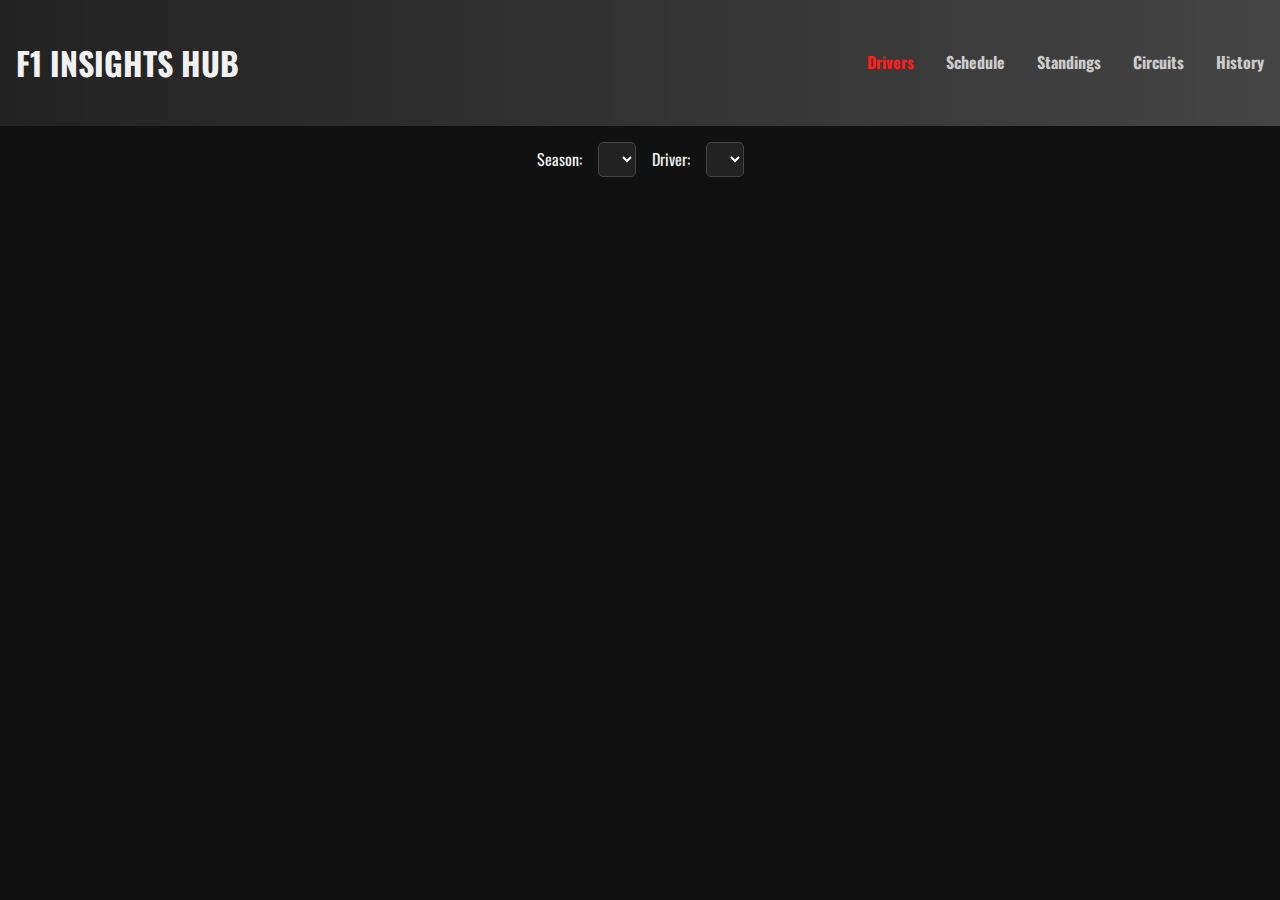
==== Pages/index.html @ 5d676ea0 "Updating header and adding font" ====
<!DOCTYPE html>
<html lang="en">
<head>
  <meta charset="UTF-8" />
  <meta name="viewport" content="width=device-width, initial-scale=1.0" />
  <title>F1 Insights Hub - Drivers</title>
  <link rel="stylesheet" href="/css/styles.css" />
</head>
<body>
  <header>
    <h1>F1 Insights Hub</h1>
    <nav>
      <ul>
        <li><a class="active" href="index.html">Drivers</a></li>
        <li><a href="schedule.html">Schedule</a></li>
        <li><a href="standings.html">Standings</a></li>
        <li><a href="circuits.html">Circuits</a></li>
        <li><a href="history.html">History</a></li>
      </ul>
    </nav>
  </header>

  <main>
    <section class="controls">
      <label for="season">Season:</label>
      <select id="season"></select>

      <label for="driver">Driver:</label>
      <select id="driver"></select>
    </section>

    <section id="driver-card" class="driver-card hidden">
      <h2 id="driver-name"></h2>
      <p><strong>Nationality:</strong> <span id="driver-nationality"></span></p>
      <p><strong>Date of Birth:</strong> <span id="driver-dob"></span></p>
      <p><strong>Permanent Number:</strong> <span id="driver-number"></span></p>
      <p><strong>Wins:</strong> <span id="driver-wins"></span></p>
      <p><strong>Team:</strong> <span id="driver-team"></span></p>
    </section>
  </main>

  <script src="js/main.js"></script>
  <script src="js/drivers.js"></script>
</body>
</html>
---- css/styles.css ----
@import url('https://fonts.googleapis.com/css2?family=Inter:opsz,wght@14..32,100..900&family=Oswald:wght@200..700&display=swap');

body {
    margin: 0;
    font-family: 'Segoe UI', sans-serif;
    background-color: #111;
    color: #f1f1f1;
    line-height: 1.6;
    font-family: 'Oswald';
  }
  
  header {
    text-align: center;
    padding: 1rem;
    background: linear-gradient(to right, #222222, #444444);
    display: flex;
    flex-direction: row;
    justify-content: space-between;
    align-items: center;
  }

  h1 {
    display: flex;
    justify-content: start;
    text-transform: uppercase;
  }
  
  nav ul {
    display: flex;
    justify-content: end;
    list-style: none;
    padding: 0;
    margin-bottom: 1rem;
    gap: 2rem;
  }
  
  nav a {
    color: #ccc;
    text-decoration: none;
    font-weight: bold;
  }
  
  nav a.active, nav a:hover {
    color: #ff1e1e;
  }
  
  main {
    max-width: 800px;
    margin: auto;
    padding: 1rem;
  }
  
  .controls {
    display: flex;
    gap: 1rem;
    flex-wrap: wrap;
    margin-bottom: 2rem;
    align-items: center;
    justify-content: center;
  }
  
  select {
    padding: 0.5rem;
    background-color: #222;
    color: #fff;
    border: 1px solid #444;
    border-radius: 5px;
  }
  
  .driver-card {
    background-color: #1a1a1a;
    border: 1px solid #ff1e1e;
    border-radius: 10px;
    padding: 1.5rem;
    box-shadow: 0 0 10px #ff1e1e22;
  }
  
  .hidden {
    display: none;
  }
  
  footer {
    text-align: center;
    margin-top: 4rem;
    padding: 1rem;
    font-size: 0.9rem;
    color: #888;
  }
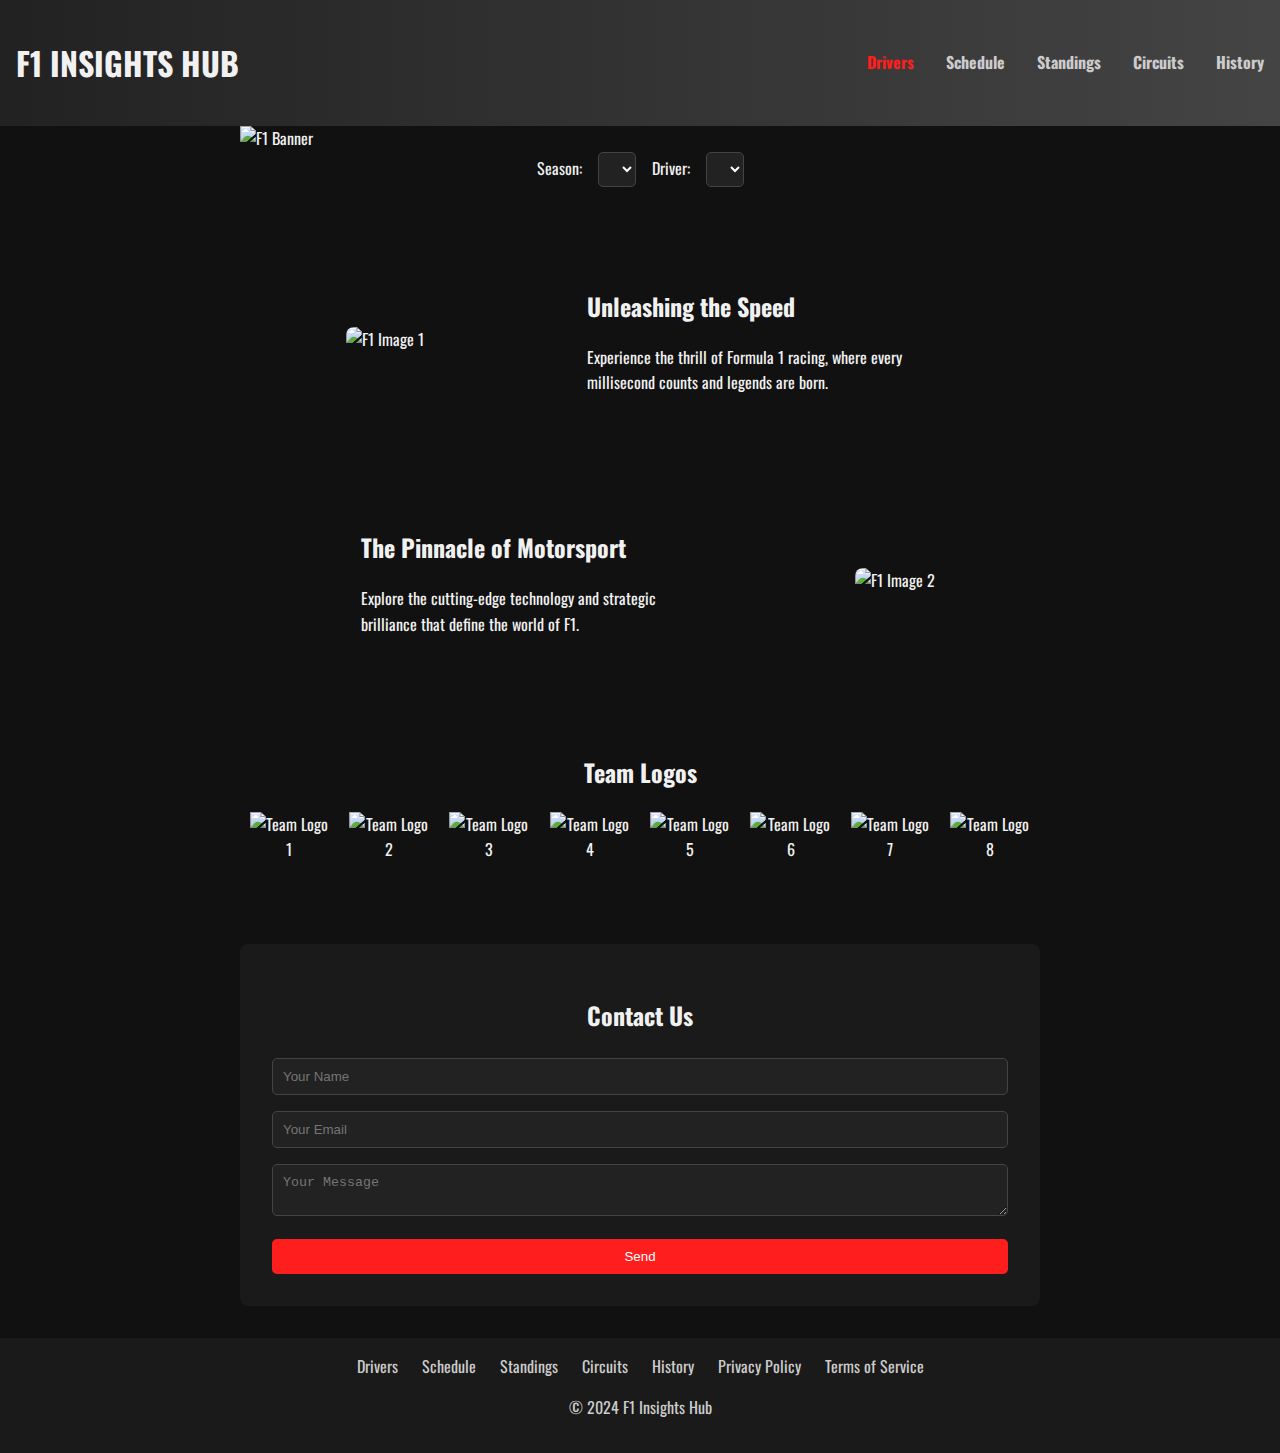
==== commit fc316964: "Making the page more like a homepage" ====
--- a/Pages/index.html
+++ b/Pages/index.html
@@ -21,6 +21,10 @@
   </header>
 
   <main>
+    <section class="banner">
+      <img src="/images/f1-banner.jpg" alt="F1 Banner" />
+    </section>
+
     <section class="controls">
       <label for="season">Season:</label>
       <select id="season"></select>
@@ -37,9 +41,68 @@
       <p><strong>Wins:</strong> <span id="driver-wins"></span></p>
       <p><strong>Team:</strong> <span id="driver-team"></span></p>
     </section>
+
+    <section class="image-text-section">
+      <div class="image-text-content">
+        <img src="/images/f1-image1.jpg" alt="F1 Image 1" />
+        <div class="text-content">
+          <h2>Unleashing the Speed</h2>
+          <p>Experience the thrill of Formula 1 racing, where every millisecond counts and legends are born.</p>
+        </div>
+      </div>
+    </section>
+
+    <section class="image-text-section">
+      <div class="image-text-content">
+        <div class="text-content">
+          <h2>The Pinnacle of Motorsport</h2>
+          <p>Explore the cutting-edge technology and strategic brilliance that define the world of F1.</p>
+        </div>
+        <img src="/images/f1-image2.jpg" alt="F1 Image 2" />
+      </div>
+    </section>
+
+    <section class="team-carousel">
+      <h2>Team Logos</h2>
+      <div class="carousel-container">
+        <div class="carousel-track">
+          <img src="/images/team-logo1.png" alt="Team Logo 1" />
+          <img src="/images/team-logo2.png" alt="Team Logo 2" />
+          <img src="/images/team-logo3.png" alt="Team Logo 3" />
+          <img src="/images/team-logo4.png" alt="Team Logo 4" />
+          <img src="/images/team-logo5.png" alt="Team Logo 5" />
+          <img src="/images/team-logo6.png" alt="Team Logo 6" />
+          <img src="/images/team-logo7.png" alt="Team Logo 7" />
+          <img src="/images/team-logo8.png" alt="Team Logo 8" />
+          </div>
+      </div>
+    </section>
+
+    <section class="contact-form">
+      <h2>Contact Us</h2>
+      <form>
+        <input type="text" placeholder="Your Name" />
+        <input type="email" placeholder="Your Email" />
+        <textarea placeholder="Your Message"></textarea>
+        <button type="submit">Send</button>
+      </form>
+    </section>
   </main>
 
-  <script src="js/main.js"></script>
-  <script src="js/drivers.js"></script>
+  <footer>
+    <div class="footer-links">
+      <a href="index.html">Drivers</a>
+      <a href="schedule.html">Schedule</a>
+      <a href="standings.html">Standings</a>
+      <a href="circuits.html">Circuits</a>
+      <a href="history.html">History</a>
+      <a href="#">Privacy Policy</a>
+      <a href="#">Terms of Service</a>
+    </div>
+    <p>&copy; 2024 F1 Insights Hub</p>
+  </footer>
+
+  <script src="/js/main.js"></script>
+  <script src="/js/drivers.js"></script>
 </body>
 </html>
--- a/css/styles.css
+++ b/css/styles.css
@@ -73,17 +73,131 @@
     border-radius: 10px;
     padding: 1.5rem;
     box-shadow: 0 0 10px #ff1e1e22;
+    text-align: center;
   }
   
   .hidden {
     display: none;
   }
-  
-  footer {
-    text-align: center;
-    margin-top: 4rem;
-    padding: 1rem;
-    font-size: 0.9rem;
-    color: #888;
-  }
-  +
+  /* Add these to your styles.css */
+
+main {
+    max-width: 800px;
+    margin: auto;
+    padding: 1rem;
+    padding: 0 1rem; /* Added padding */
+}
+
+.banner img {
+    width: 100%;
+    display: block;
+}
+
+.image-text-section {
+    display: flex;
+    align-items: center;
+    padding: 2rem;
+    flex-wrap: wrap;
+}
+
+.image-text-content {
+    display: flex;
+    align-items: center;
+    width: 100%;
+    justify-content: space-around;
+}
+
+.image-text-content img {
+    max-width: 45%;
+    height: auto;
+    border-radius: 8px;
+}
+
+.image-text-content .text-content {
+    max-width: 45%;
+    padding: 1rem;
+}
+
+.team-carousel {
+    padding: 2rem 0;
+    text-align: center;
+}
+
+.carousel-container {
+    overflow: hidden;
+    width: 100%;
+}
+
+.carousel-track {
+    display: flex;
+    animation: scroll 20s linear infinite;
+}
+
+.carousel-track img {
+    height: 100px;
+    margin: 0 10px;
+}
+
+@keyframes scroll {
+    0% { transform: translateX(0); }
+    100% { transform: translateX(-100%); }
+}
+
+footer {
+    background-color: #1a1a1a;
+    color: #ccc;
+    text-align: center;
+    padding: 1rem;
+}
+
+footer a {
+    color: #ccc;
+    text-decoration: none;
+    margin: 0 10px;
+}
+
+.contact-form {
+    background-color: #1a1a1a;
+    padding: 2rem;
+    border-radius: 8px;
+    margin-bottom: 2rem;
+}
+
+.contact-form h2 {
+    text-align: center;
+    margin-bottom: 1.5rem;
+}
+
+.contact-form input, .contact-form textarea {
+    width: calc(100% - 22px);
+    padding: 10px;
+    margin-bottom: 1rem;
+    background-color: #222;
+    color: #fff;
+    border: 1px solid #444;
+    border-radius: 5px;
+}
+
+.contact-form button {
+    background-color: #ff1e1e;
+    color: #fff;
+    padding: 10px 15px;
+    border: none;
+    border-radius: 5px;
+    cursor: pointer;
+    width: 100%;
+}
+
+@media (max-width: 768px) {
+    nav ul {
+        flex-direction: column;
+        align-items: center;
+    }
+    .image-text-content {
+        flex-direction: column;
+    }
+    .image-text-content img, .image-text-content .text-content {
+        max-width: 90%;
+    }
+}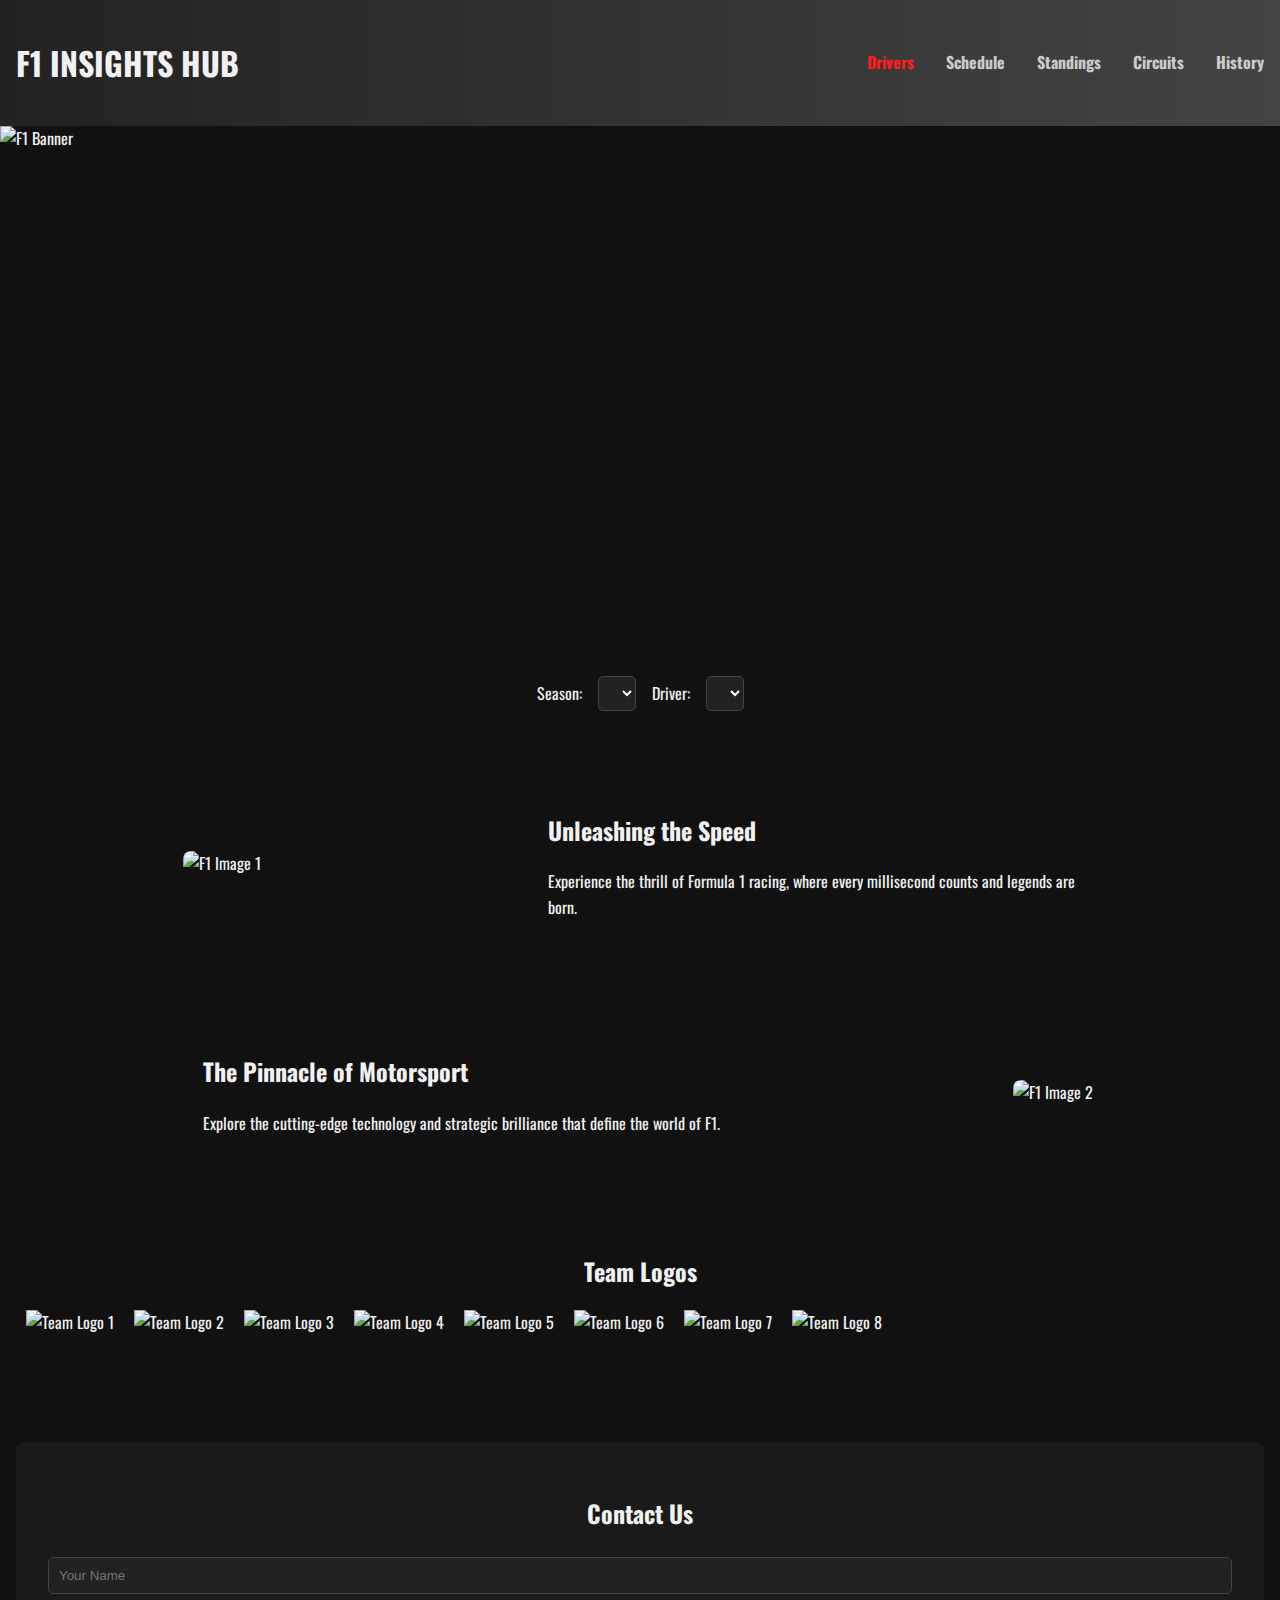
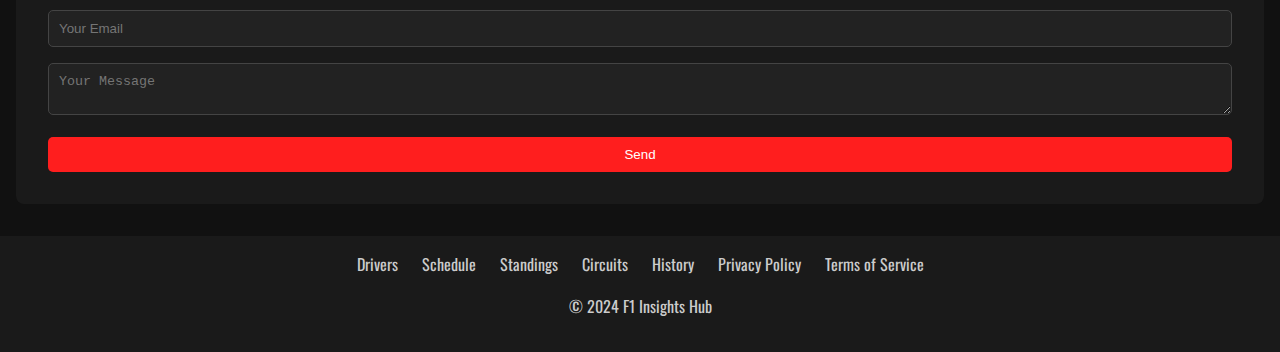
==== commit cb470f4e: "Styling banner" ====
--- a/Pages/index.html
+++ b/Pages/index.html
@@ -20,11 +20,11 @@
     </nav>
   </header>
 
+  
+    <section class="banner">
+      <img src="https://ichef.bbci.co.uk/ace/standard/3840/cpsprodpb/cea1/live/1de105b0-f5a5-11ef-bcea-7b70a14a5556.jpg" alt="F1 Banner" />
+    </section>
   <main>
-    <section class="banner">
-      <img src="/images/f1-banner.jpg" alt="F1 Banner" />
-    </section>
-
     <section class="controls">
       <label for="season">Season:</label>
       <select id="season"></select>
--- a/css/styles.css
+++ b/css/styles.css
@@ -83,7 +83,7 @@
   /* Add these to your styles.css */
 
 main {
-    max-width: 800px;
+    max-width: none;
     margin: auto;
     padding: 1rem;
     padding: 0 1rem; /* Added padding */
@@ -92,8 +92,16 @@
 .banner img {
     width: 100%;
     display: block;
-}
-
+    height: 550px;
+    object-fit: cover;
+    object-position: center ;
+}
+
+.banner {
+    width: 100%;
+    padding: 0; /* Remove padding */
+    margin: 0; /* Remove margin */
+}
 .image-text-section {
     display: flex;
     align-items: center;
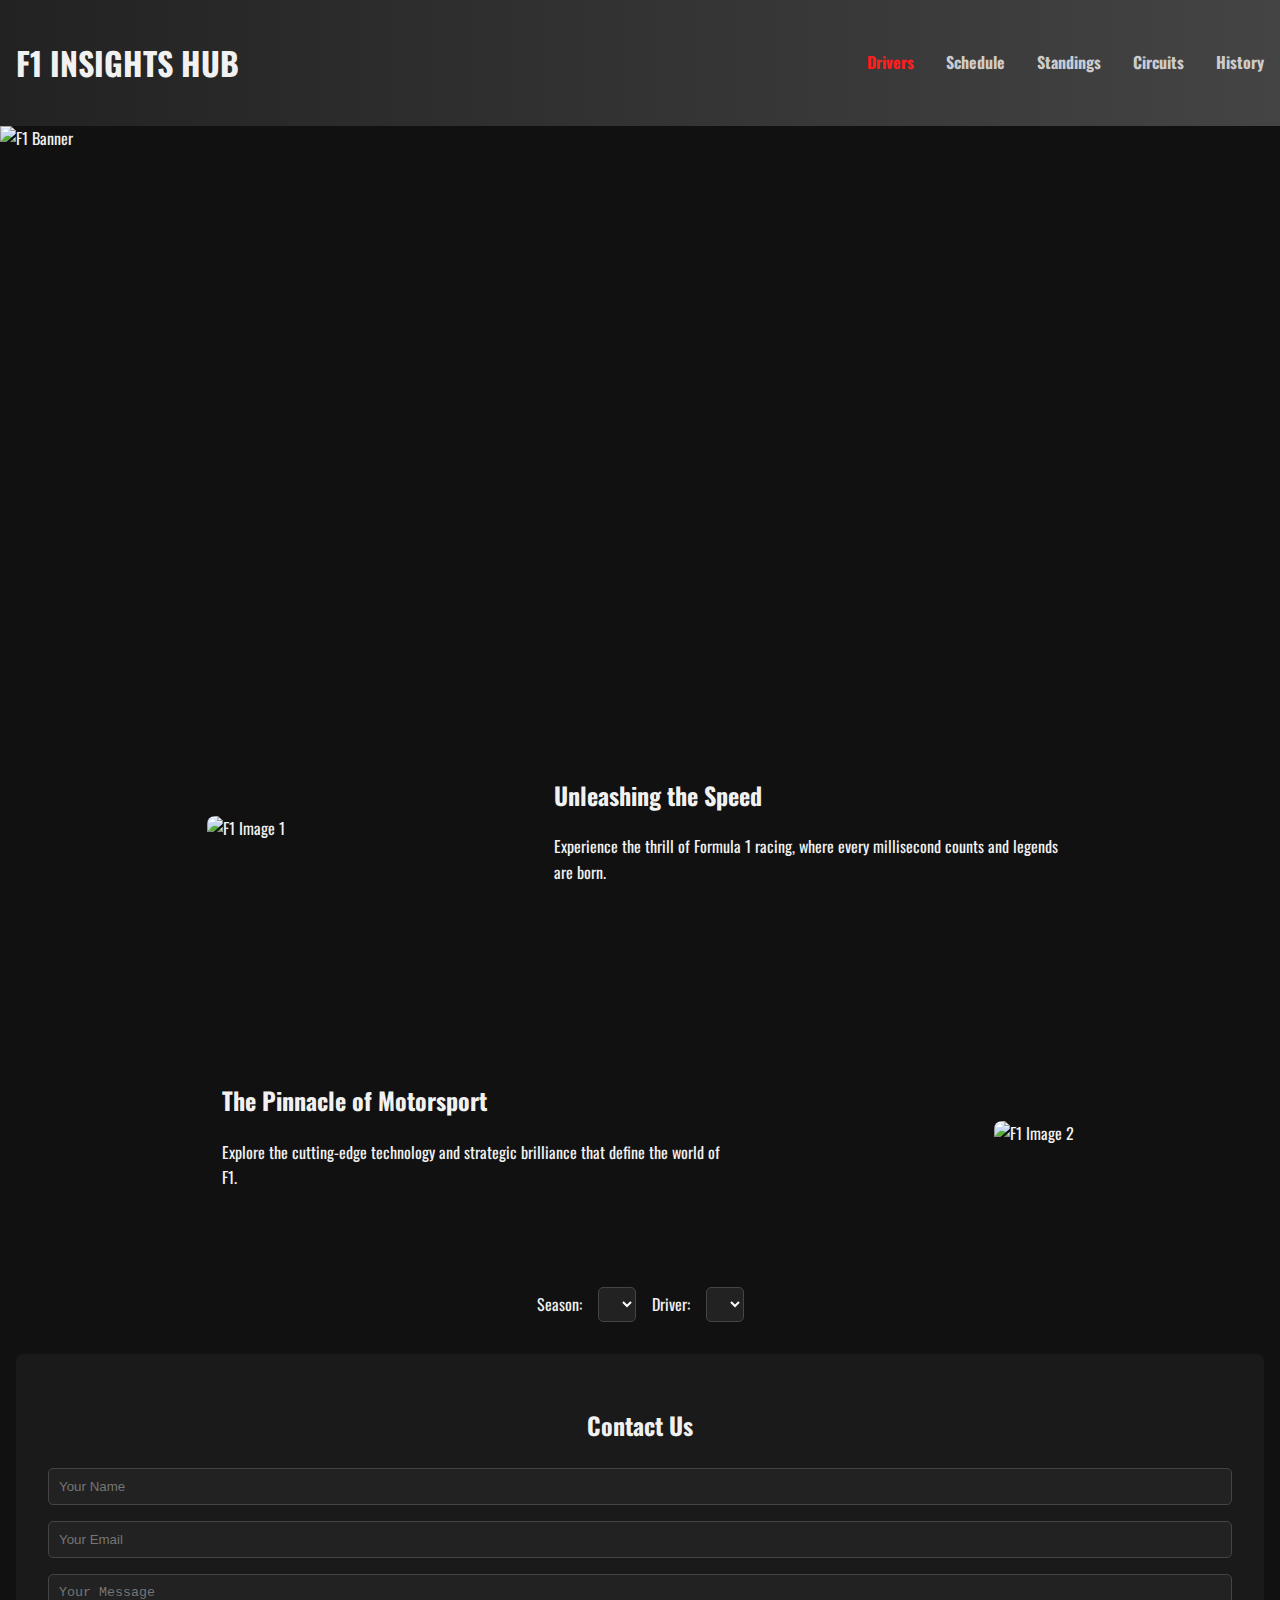
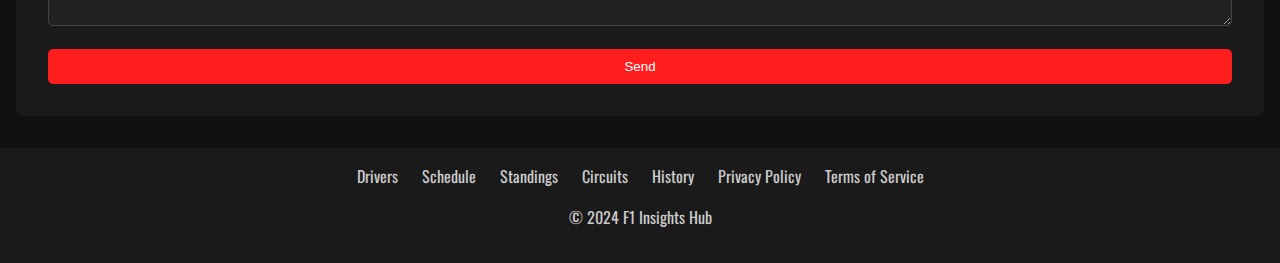
==== commit 4014a8c4: "Messing around with homepage styling and design" ====
--- a/Pages/index.html
+++ b/Pages/index.html
@@ -25,6 +25,26 @@
       <img src="https://ichef.bbci.co.uk/ace/standard/3840/cpsprodpb/cea1/live/1de105b0-f5a5-11ef-bcea-7b70a14a5556.jpg" alt="F1 Banner" />
     </section>
   <main>
+    <section class="image-text-section">
+      <div class="image-text-content">
+        <img src="https://www.thepaddockmagazine.com/wp-content/uploads/2023/04/00001-1.jpeg" alt="F1 Image 1" />
+        <div class="text-content">
+          <h2>Unleashing the Speed</h2>
+          <p>Experience the thrill of Formula 1 racing, where every millisecond counts and legends are born.</p>
+        </div>
+      </div>
+    </section>
+
+    <section class="image-text-section">
+      <div class="image-text-content">
+        <div class="text-content">
+          <h2>The Pinnacle of Motorsport</h2>
+          <p>Explore the cutting-edge technology and strategic brilliance that define the world of F1.</p>
+        </div>
+        <img src="https://www.motorsportweek.com/wp-content/uploads/2024/02/BahrainGP-Perez.jpg" alt="F1 Image 2" />
+      </div>
+    </section>
+
     <section class="controls">
       <label for="season">Season:</label>
       <select id="season"></select>
@@ -40,42 +60,6 @@
       <p><strong>Permanent Number:</strong> <span id="driver-number"></span></p>
       <p><strong>Wins:</strong> <span id="driver-wins"></span></p>
       <p><strong>Team:</strong> <span id="driver-team"></span></p>
-    </section>
-
-    <section class="image-text-section">
-      <div class="image-text-content">
-        <img src="/images/f1-image1.jpg" alt="F1 Image 1" />
-        <div class="text-content">
-          <h2>Unleashing the Speed</h2>
-          <p>Experience the thrill of Formula 1 racing, where every millisecond counts and legends are born.</p>
-        </div>
-      </div>
-    </section>
-
-    <section class="image-text-section">
-      <div class="image-text-content">
-        <div class="text-content">
-          <h2>The Pinnacle of Motorsport</h2>
-          <p>Explore the cutting-edge technology and strategic brilliance that define the world of F1.</p>
-        </div>
-        <img src="/images/f1-image2.jpg" alt="F1 Image 2" />
-      </div>
-    </section>
-
-    <section class="team-carousel">
-      <h2>Team Logos</h2>
-      <div class="carousel-container">
-        <div class="carousel-track">
-          <img src="/images/team-logo1.png" alt="Team Logo 1" />
-          <img src="/images/team-logo2.png" alt="Team Logo 2" />
-          <img src="/images/team-logo3.png" alt="Team Logo 3" />
-          <img src="/images/team-logo4.png" alt="Team Logo 4" />
-          <img src="/images/team-logo5.png" alt="Team Logo 5" />
-          <img src="/images/team-logo6.png" alt="Team Logo 6" />
-          <img src="/images/team-logo7.png" alt="Team Logo 7" />
-          <img src="/images/team-logo8.png" alt="Team Logo 8" />
-          </div>
-      </div>
     </section>
 
     <section class="contact-form">
--- a/css/styles.css
+++ b/css/styles.css
@@ -1,3 +1,4 @@
+/* Global Styles */
 @import url('https://fonts.googleapis.com/css2?family=Inter:opsz,wght@14..32,100..900&family=Oswald:wght@200..700&display=swap');
 
 body {
@@ -7,9 +8,10 @@
     color: #f1f1f1;
     line-height: 1.6;
     font-family: 'Oswald';
-  }
-  
-  header {
+}
+
+/* Header Section */
+header {
     text-align: center;
     padding: 1rem;
     background: linear-gradient(to right, #222222, #444444);
@@ -17,153 +19,139 @@
     flex-direction: row;
     justify-content: space-between;
     align-items: center;
-  }
-
-  h1 {
+}
+
+h1 {
     display: flex;
     justify-content: start;
     text-transform: uppercase;
-  }
-  
-  nav ul {
+}
+
+nav ul {
     display: flex;
     justify-content: end;
     list-style: none;
     padding: 0;
     margin-bottom: 1rem;
     gap: 2rem;
-  }
-  
-  nav a {
+}
+
+nav a {
     color: #ccc;
     text-decoration: none;
     font-weight: bold;
-  }
-  
-  nav a.active, nav a:hover {
+}
+
+nav a.active, nav a:hover {
     color: #ff1e1e;
-  }
-  
-  main {
-    max-width: 800px;
+}
+
+/* Banner Image Section */
+.banner {
+    width: 100%;
+    padding: 0;
+    margin: 0;
+}
+
+.banner img {
+    width: 100%;
+    display: block;
+    height: 550px;
+    object-fit: cover;
+    object-position: center;
+}
+
+/* Image with Text Section */
+.image-text-section {
+    display: flex;
+    align-items: center;
+    padding: 4rem;
+    flex-wrap: wrap;
+}
+
+.image-text-content {
+    display: flex;
+    align-items: center;
+    width: 100%;
+    justify-content: space-around;
+}
+
+.image-text-content img {
+    max-width: 45%;
+    height: auto;
+    border-radius: 8px;
+}
+
+.image-text-content .text-content {
+    max-width: 45%;
+    padding: 1rem;
+}
+
+/* Team Carousel Section */
+.team-carousel {
+    padding: 2rem 0;
+    text-align: center;
+}
+
+.carousel-container {
+    overflow: hidden;
+    width: 100%;
+}
+
+.carousel-track {
+    display: flex;
+    animation: scroll 20s linear infinite;
+}
+
+.carousel-track img {
+    height: 100px;
+    margin: 0 10px;
+}
+
+@keyframes scroll {
+    0% { transform: translateX(0); }
+    100% { transform: translateX(-100%); }
+}
+
+/* Main Content Section */
+main {
+    max-width: none;
     margin: auto;
     padding: 1rem;
-  }
-  
-  .controls {
+    padding: 0 1rem;
+}
+
+.controls {
     display: flex;
     gap: 1rem;
     flex-wrap: wrap;
     margin-bottom: 2rem;
     align-items: center;
     justify-content: center;
-  }
-  
-  select {
+}
+
+select {
     padding: 0.5rem;
     background-color: #222;
     color: #fff;
     border: 1px solid #444;
     border-radius: 5px;
-  }
-  
-  .driver-card {
+}
+
+.driver-card {
     background-color: #1a1a1a;
     border: 1px solid #ff1e1e;
     border-radius: 10px;
     padding: 1.5rem;
     box-shadow: 0 0 10px #ff1e1e22;
     text-align: center;
-  }
-  
-  .hidden {
+}
+
+.hidden {
     display: none;
-  }
-
-  /* Add these to your styles.css */
-
-main {
-    max-width: none;
-    margin: auto;
-    padding: 1rem;
-    padding: 0 1rem; /* Added padding */
-}
-
-.banner img {
-    width: 100%;
-    display: block;
-    height: 550px;
-    object-fit: cover;
-    object-position: center ;
-}
-
-.banner {
-    width: 100%;
-    padding: 0; /* Remove padding */
-    margin: 0; /* Remove margin */
-}
-.image-text-section {
-    display: flex;
-    align-items: center;
-    padding: 2rem;
-    flex-wrap: wrap;
-}
-
-.image-text-content {
-    display: flex;
-    align-items: center;
-    width: 100%;
-    justify-content: space-around;
-}
-
-.image-text-content img {
-    max-width: 45%;
-    height: auto;
-    border-radius: 8px;
-}
-
-.image-text-content .text-content {
-    max-width: 45%;
-    padding: 1rem;
-}
-
-.team-carousel {
-    padding: 2rem 0;
-    text-align: center;
-}
-
-.carousel-container {
-    overflow: hidden;
-    width: 100%;
-}
-
-.carousel-track {
-    display: flex;
-    animation: scroll 20s linear infinite;
-}
-
-.carousel-track img {
-    height: 100px;
-    margin: 0 10px;
-}
-
-@keyframes scroll {
-    0% { transform: translateX(0); }
-    100% { transform: translateX(-100%); }
-}
-
-footer {
-    background-color: #1a1a1a;
-    color: #ccc;
-    text-align: center;
-    padding: 1rem;
-}
-
-footer a {
-    color: #ccc;
-    text-decoration: none;
-    margin: 0 10px;
-}
+}
+
+/* Contact Form Section */
 
 .contact-form {
     background-color: #1a1a1a;
@@ -197,6 +185,21 @@
     width: 100%;
 }
 
+/* Footer Section */
+footer {
+    background-color: #1a1a1a;
+    color: #ccc;
+    text-align: center;
+    padding: 1rem;
+}
+
+footer a {
+    color: #ccc;
+    text-decoration: none;
+    margin: 0 10px;
+}
+
+/* Responsive Design */
 @media (max-width: 768px) {
     nav ul {
         flex-direction: column;
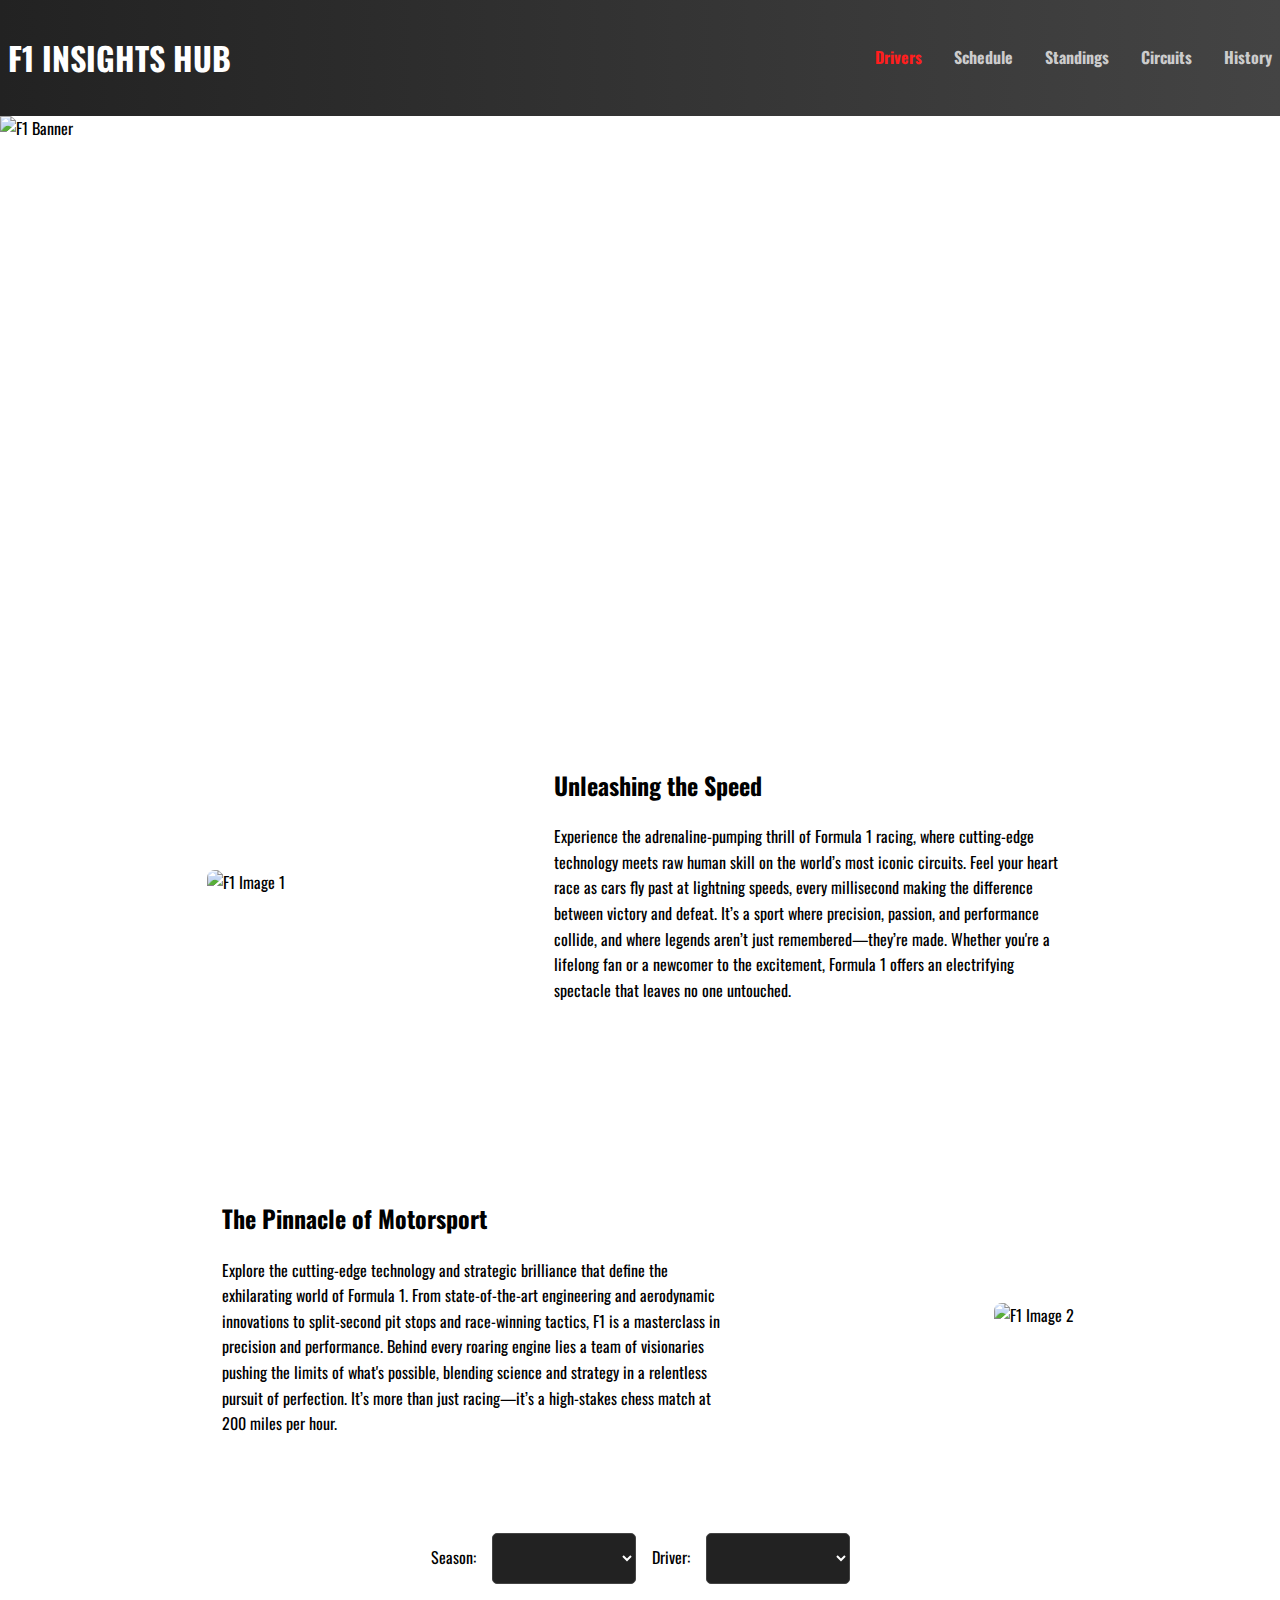
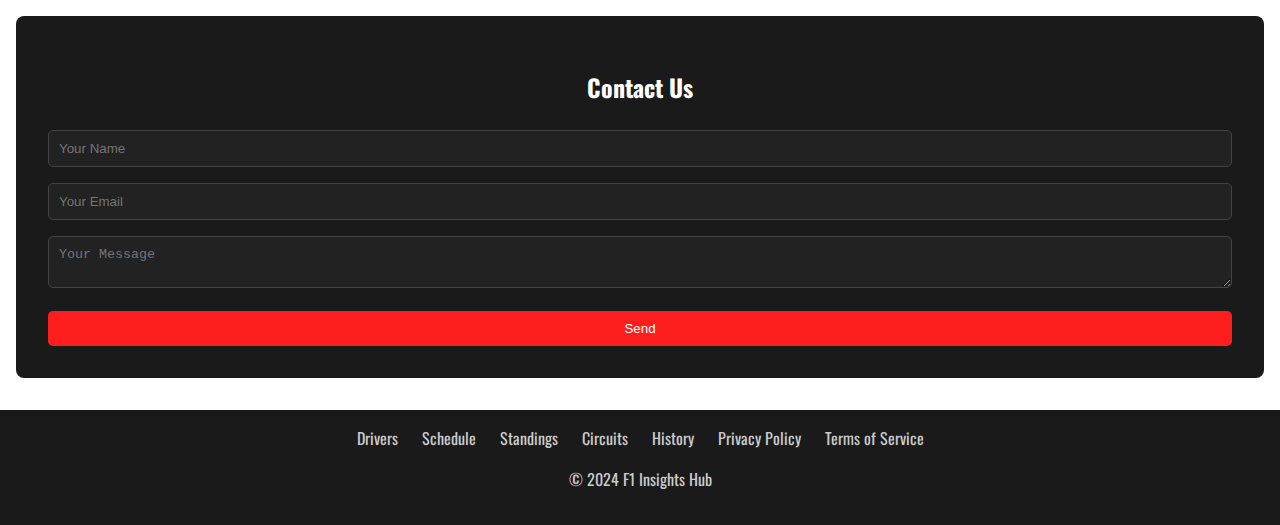
==== commit 8912b6e6: "Adding more content" ====
--- a/Pages/index.html
+++ b/Pages/index.html
@@ -30,7 +30,7 @@
         <img src="https://www.thepaddockmagazine.com/wp-content/uploads/2023/04/00001-1.jpeg" alt="F1 Image 1" />
         <div class="text-content">
           <h2>Unleashing the Speed</h2>
-          <p>Experience the thrill of Formula 1 racing, where every millisecond counts and legends are born.</p>
+          <p>Experience the adrenaline-pumping thrill of Formula 1 racing, where cutting-edge technology meets raw human skill on the world’s most iconic circuits. Feel your heart race as cars fly past at lightning speeds, every millisecond making the difference between victory and defeat. It’s a sport where precision, passion, and performance collide, and where legends aren’t just remembered—they’re made. Whether you're a lifelong fan or a newcomer to the excitement, Formula 1 offers an electrifying spectacle that leaves no one untouched.</p>
         </div>
       </div>
     </section>
@@ -39,7 +39,7 @@
       <div class="image-text-content">
         <div class="text-content">
           <h2>The Pinnacle of Motorsport</h2>
-          <p>Explore the cutting-edge technology and strategic brilliance that define the world of F1.</p>
+          <p>Explore the cutting-edge technology and strategic brilliance that define the exhilarating world of Formula 1. From state-of-the-art engineering and aerodynamic innovations to split-second pit stops and race-winning tactics, F1 is a masterclass in precision and performance. Behind every roaring engine lies a team of visionaries pushing the limits of what's possible, blending science and strategy in a relentless pursuit of perfection. It’s more than just racing—it’s a high-stakes chess match at 200 miles per hour.</p>
         </div>
         <img src="https://www.motorsportweek.com/wp-content/uploads/2024/02/BahrainGP-Perez.jpg" alt="F1 Image 2" />
       </div>
--- a/css/styles.css
+++ b/css/styles.css
@@ -5,26 +5,29 @@
     margin: 0;
     font-family: 'Segoe UI', sans-serif;
     background-color: #111;
-    color: #f1f1f1;
+    color: #000;
     line-height: 1.6;
     font-family: 'Oswald';
+    background: #fff;
 }
 
 /* Header Section */
 header {
     text-align: center;
-    padding: 1rem;
+    padding: 0.5rem;
     background: linear-gradient(to right, #222222, #444444);
     display: flex;
     flex-direction: row;
     justify-content: space-between;
     align-items: center;
+    height: 100px;
 }
 
 h1 {
     display: flex;
     justify-content: start;
     text-transform: uppercase;
+    color: #fff;
 }
 
 nav ul {
@@ -87,32 +90,6 @@
     padding: 1rem;
 }
 
-/* Team Carousel Section */
-.team-carousel {
-    padding: 2rem 0;
-    text-align: center;
-}
-
-.carousel-container {
-    overflow: hidden;
-    width: 100%;
-}
-
-.carousel-track {
-    display: flex;
-    animation: scroll 20s linear infinite;
-}
-
-.carousel-track img {
-    height: 100px;
-    margin: 0 10px;
-}
-
-@keyframes scroll {
-    0% { transform: translateX(0); }
-    100% { transform: translateX(-100%); }
-}
-
 /* Main Content Section */
 main {
     max-width: none;
@@ -131,11 +108,12 @@
 }
 
 select {
-    padding: 0.5rem;
+    padding: 1rem;
     background-color: #222;
     color: #fff;
     border: 1px solid #444;
     border-radius: 5px;
+    width: 9rem;
 }
 
 .driver-card {
@@ -145,6 +123,8 @@
     padding: 1.5rem;
     box-shadow: 0 0 10px #ff1e1e22;
     text-align: center;
+    color: #fff;
+    margin-bottom: 30px;
 }
 
 .hidden {
@@ -158,6 +138,7 @@
     padding: 2rem;
     border-radius: 8px;
     margin-bottom: 2rem;
+    color: #fff;
 }
 
 .contact-form h2 {
